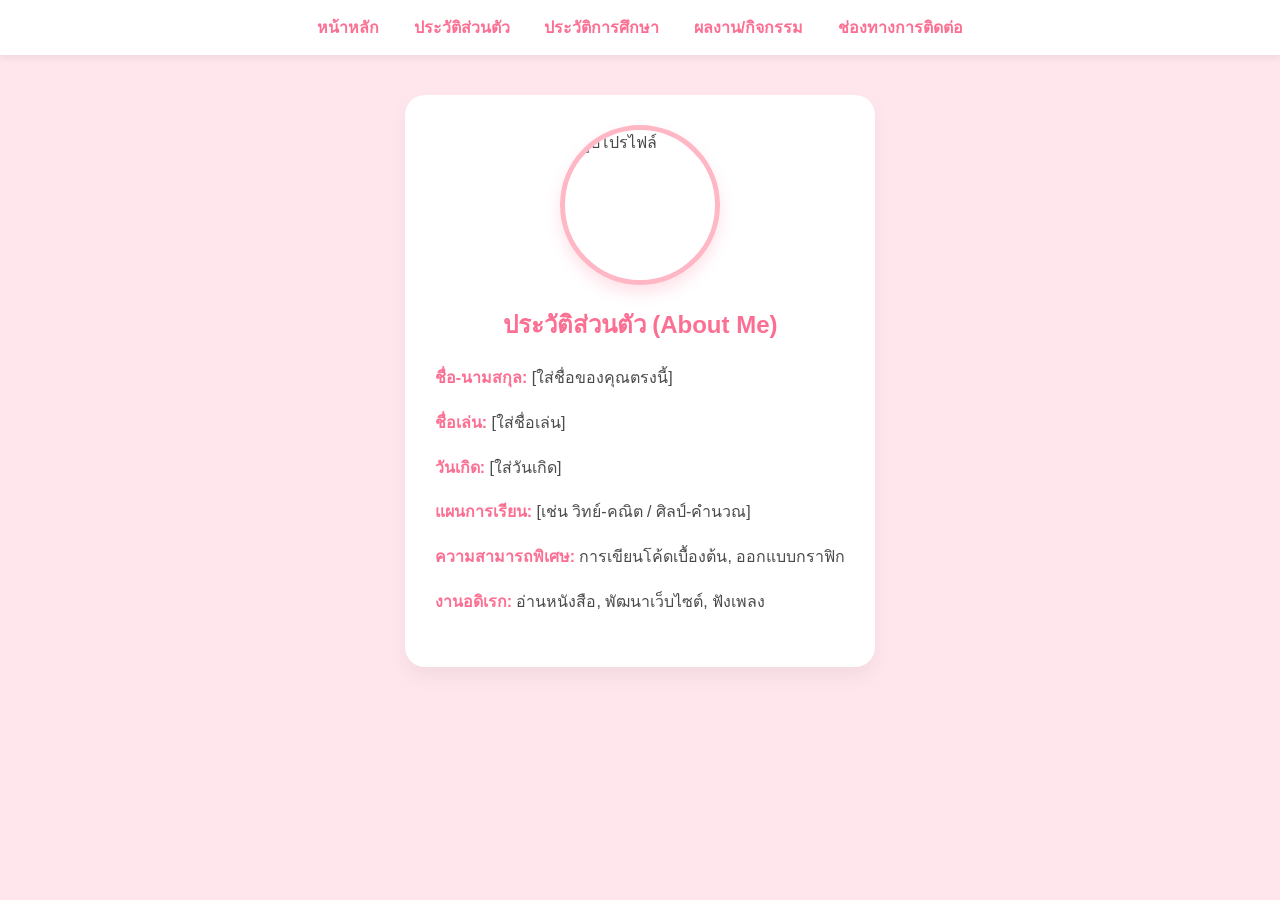
==== about.html @ e7315c61 "Create about.html" ====
<!DOCTYPE html>
<html lang="th">
<head>
    <meta charset="UTF-8">
    <meta name="viewport" content="width=device-width, initial-scale=1.0">
    <title>ประวัติส่วนตัว - My Portfolio</title>
    <!-- คัดลอก Style จากหน้าแรกมาเพื่อคงธีมเดียวกัน -->
    <style>
        :root { --pink-primary: #ffb7c5; --pink-light: #ffe5ec; --pink-dark: #fb6f92; --text-color: #4a4a4a; }
        body { font-family: 'Segoe UI', sans-serif; background-color: var(--pink-light); color: var(--text-color); margin: 0; padding: 0; display: flex; flex-direction: column; min-height: 100vh; }
        nav { background-color: #ffffff; padding: 15px; box-shadow: 0 4px 6px rgba(0,0,0,0.05); text-align: center; }
        nav a { color: var(--pink-dark); text-decoration: none; margin: 0 15px; font-weight: bold; transition: 0.3s; }
        nav a:hover { color: #ff8fab; text-shadow: 0 0 8px rgba(251, 111, 146, 0.4); }
        .container { max-width: 800px; margin: 40px auto; padding: 30px; background: #ffffff; border-radius: 20px; box-shadow: 0 10px 20px rgba(0,0,0,0.05); animation: fadeIn 1s ease-in-out; }
        .profile-frame { width: 150px; height: 150px; border-radius: 50%; border: 5px solid var(--pink-primary); margin: 0 auto 20px; overflow: hidden; box-shadow: 0 8px 15px rgba(251, 111, 146, 0.2); }
        .profile-frame img { width: 100%; height: 100%; object-fit: cover; }
        @keyframes fadeIn { from { opacity: 0; transform: translateY(20px); } to { opacity: 1; transform: translateY(0); } }
        
        /* สไตล์เพิ่มเติมสำหรับหน้านี้ */
        .info-list { text-align: left; max-width: 500px; margin: 20px auto; line-height: 1.8; }
        .info-list strong { color: var(--pink-dark); }
        h2 { text-align: center; color: var(--pink-dark); }
    </style>
</head>
<body>

    <nav>
        <a href="index.html">หน้าหลัก</a>
        <a href="about.html">ประวัติส่วนตัว</a>
        <a href="education.html">ประวัติการศึกษา</a>
        <a href="portfolio.html">ผลงาน/กิจกรรม</a>
        <a href="contact.html">ช่องทางการติดต่อ</a>
    </nav>

    <div class="container">
        <div class="profile-frame">
            <img src="profile.jpg" alt="รูปโปรไฟล์">
        </div>
        <h2>ประวัติส่วนตัว (About Me)</h2>
        <div class="info-list">
            <p><strong>ชื่อ-นามสกุล:</strong> [ใส่ชื่อของคุณตรงนี้]</p>
            <p><strong>ชื่อเล่น:</strong> [ใส่ชื่อเล่น]</p>
            <p><strong>วันเกิด:</strong> [ใส่วันเกิด]</p>
            <p><strong>แผนการเรียน:</strong> [เช่น วิทย์-คณิต / ศิลป์-คำนวณ]</p>
            <p><strong>ความสามารถพิเศษ:</strong> การเขียนโค้ดเบื้องต้น, ออกแบบกราฟิก</p>
            <p><strong>งานอดิเรก:</strong> อ่านหนังสือ, พัฒนาเว็บไซต์, ฟังเพลง</p>
        </div>
    </div>

</body>
</html>
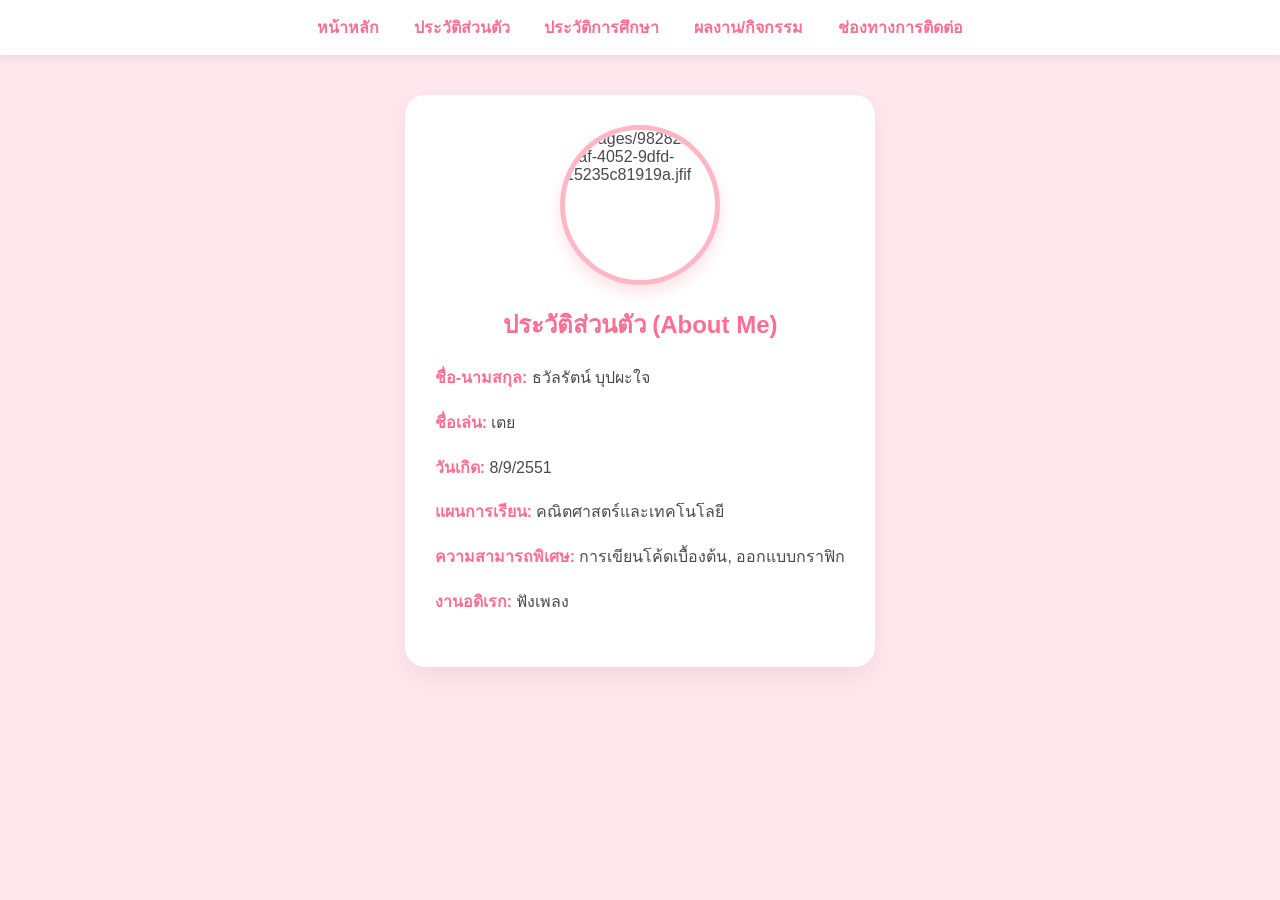
==== commit 2f05069b: "Update about.html" ====
--- a/about.html
+++ b/about.html
@@ -34,16 +34,16 @@
 
     <div class="container">
         <div class="profile-frame">
-            <img src="profile.jpg" alt="รูปโปรไฟล์">
+            <img src="profile.jpg" alt="images/98282b18-2faf-4052-9dfd-15235c81919a.jfif">
         </div>
         <h2>ประวัติส่วนตัว (About Me)</h2>
         <div class="info-list">
-            <p><strong>ชื่อ-นามสกุล:</strong> [ใส่ชื่อของคุณตรงนี้]</p>
-            <p><strong>ชื่อเล่น:</strong> [ใส่ชื่อเล่น]</p>
-            <p><strong>วันเกิด:</strong> [ใส่วันเกิด]</p>
-            <p><strong>แผนการเรียน:</strong> [เช่น วิทย์-คณิต / ศิลป์-คำนวณ]</p>
+            <p><strong>ชื่อ-นามสกุล:</strong> ธวัลรัตน์ บุปผะใจ </p>
+            <p><strong>ชื่อเล่น:</strong> เตย </p>
+            <p><strong>วันเกิด:</strong> 8/9/2551 </p>
+            <p><strong>แผนการเรียน:</strong> คณิตศาสตร์และเทคโนโลยี </p>
             <p><strong>ความสามารถพิเศษ:</strong> การเขียนโค้ดเบื้องต้น, ออกแบบกราฟิก</p>
-            <p><strong>งานอดิเรก:</strong> อ่านหนังสือ, พัฒนาเว็บไซต์, ฟังเพลง</p>
+            <p><strong>งานอดิเรก:</strong> ฟังเพลง </p>
         </div>
     </div>
 
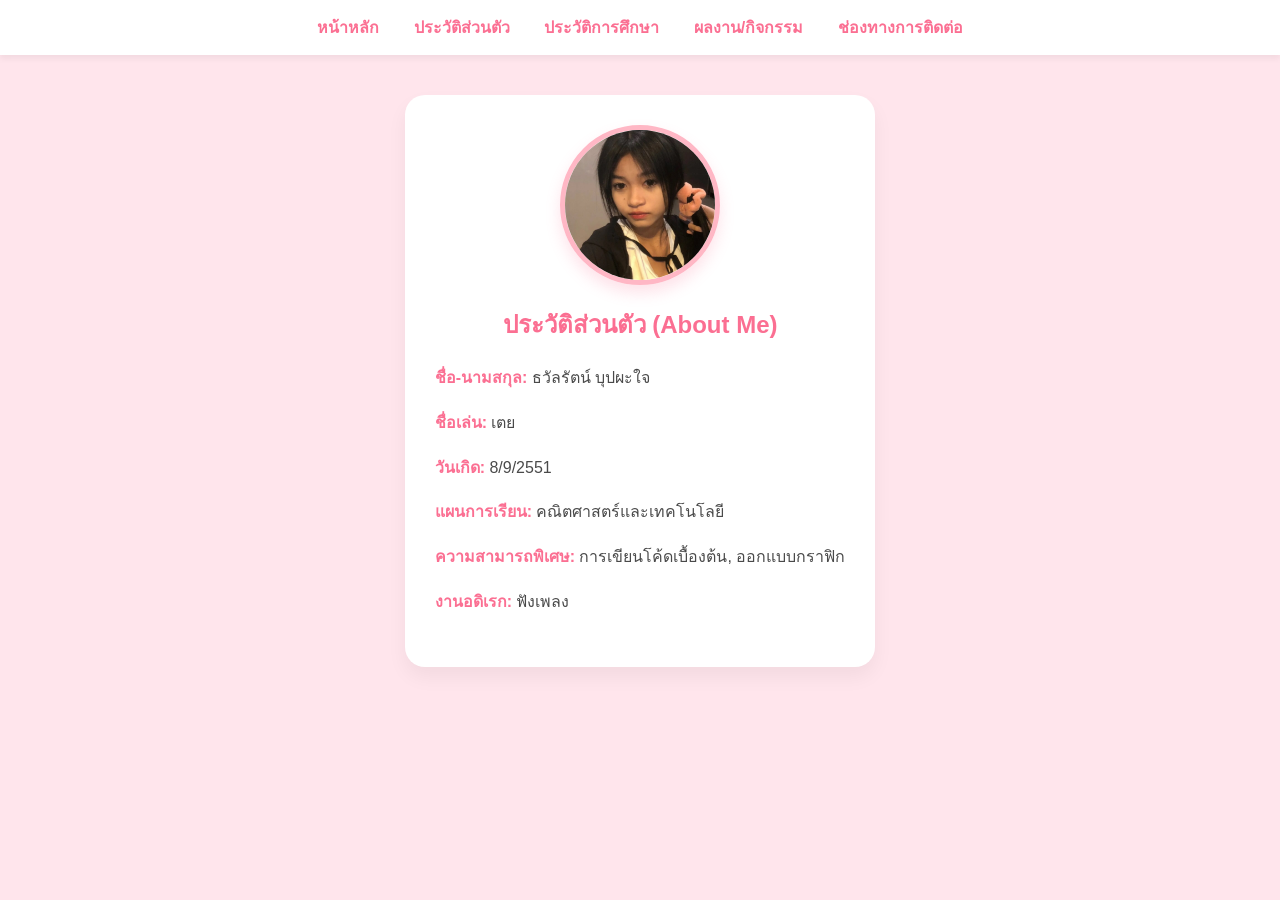
==== commit 4e54ade8: "Update about.html" ====
--- a/about.html
+++ b/about.html
@@ -34,7 +34,7 @@
 
     <div class="container">
         <div class="profile-frame">
-            <img src="profile.jpg" alt="images/98282b18-2faf-4052-9dfd-15235c81919a.jfif">
+            <img src="images/98282b18-2faf-4052-9dfd-15235c81919a.jfif" alt="images/98282b18-2faf-4052-9dfd-15235c81919a.jfif">
         </div>
         <h2>ประวัติส่วนตัว (About Me)</h2>
         <div class="info-list">
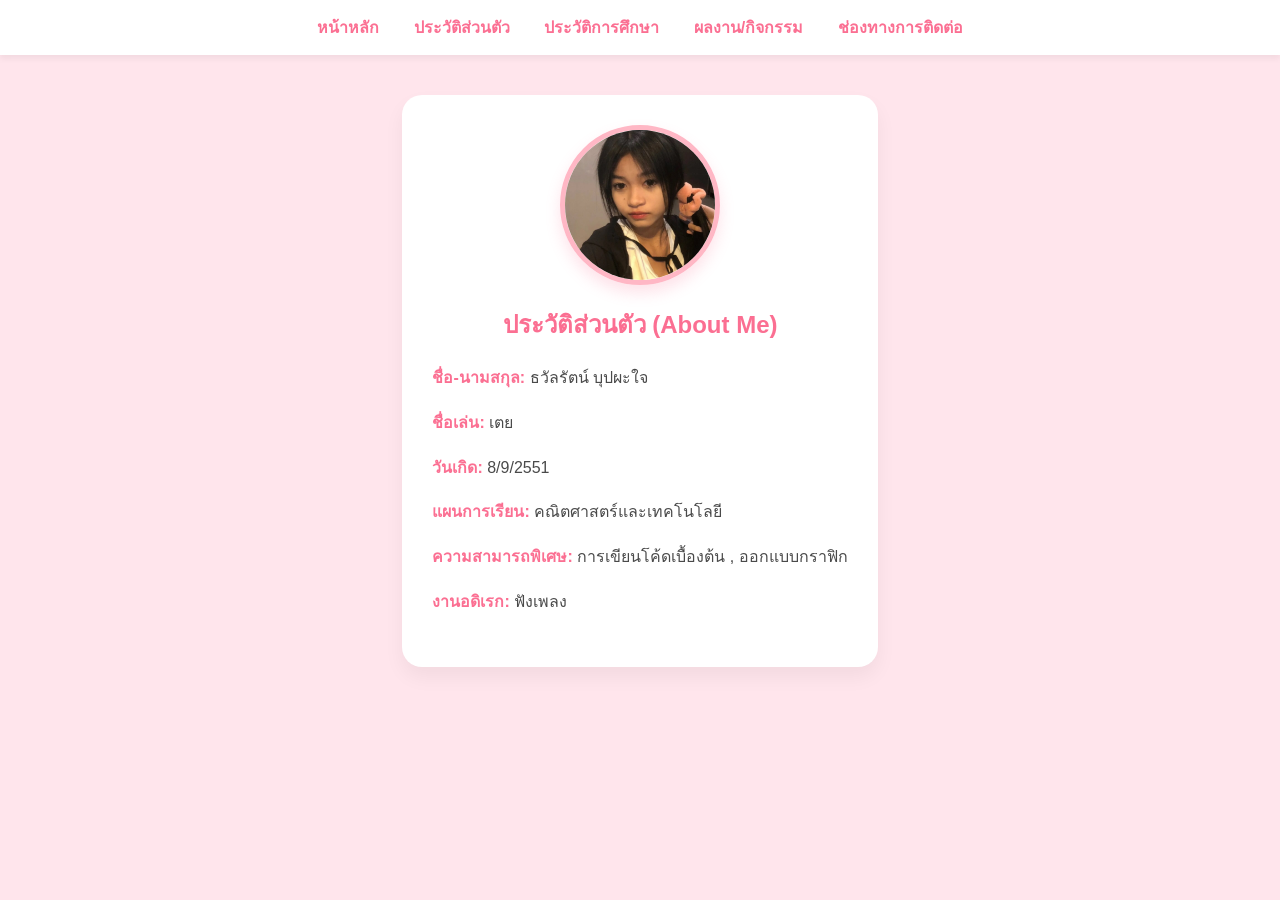
==== commit 6f3f274c: "Update about.html" ====
--- a/about.html
+++ b/about.html
@@ -42,7 +42,7 @@
             <p><strong>ชื่อเล่น:</strong> เตย </p>
             <p><strong>วันเกิด:</strong> 8/9/2551 </p>
             <p><strong>แผนการเรียน:</strong> คณิตศาสตร์และเทคโนโลยี </p>
-            <p><strong>ความสามารถพิเศษ:</strong> การเขียนโค้ดเบื้องต้น, ออกแบบกราฟิก</p>
+            <p><strong>ความสามารถพิเศษ:</strong> การเขียนโค้ดเบื้องต้น , ออกแบบกราฟิก</p>
             <p><strong>งานอดิเรก:</strong> ฟังเพลง </p>
         </div>
     </div>
